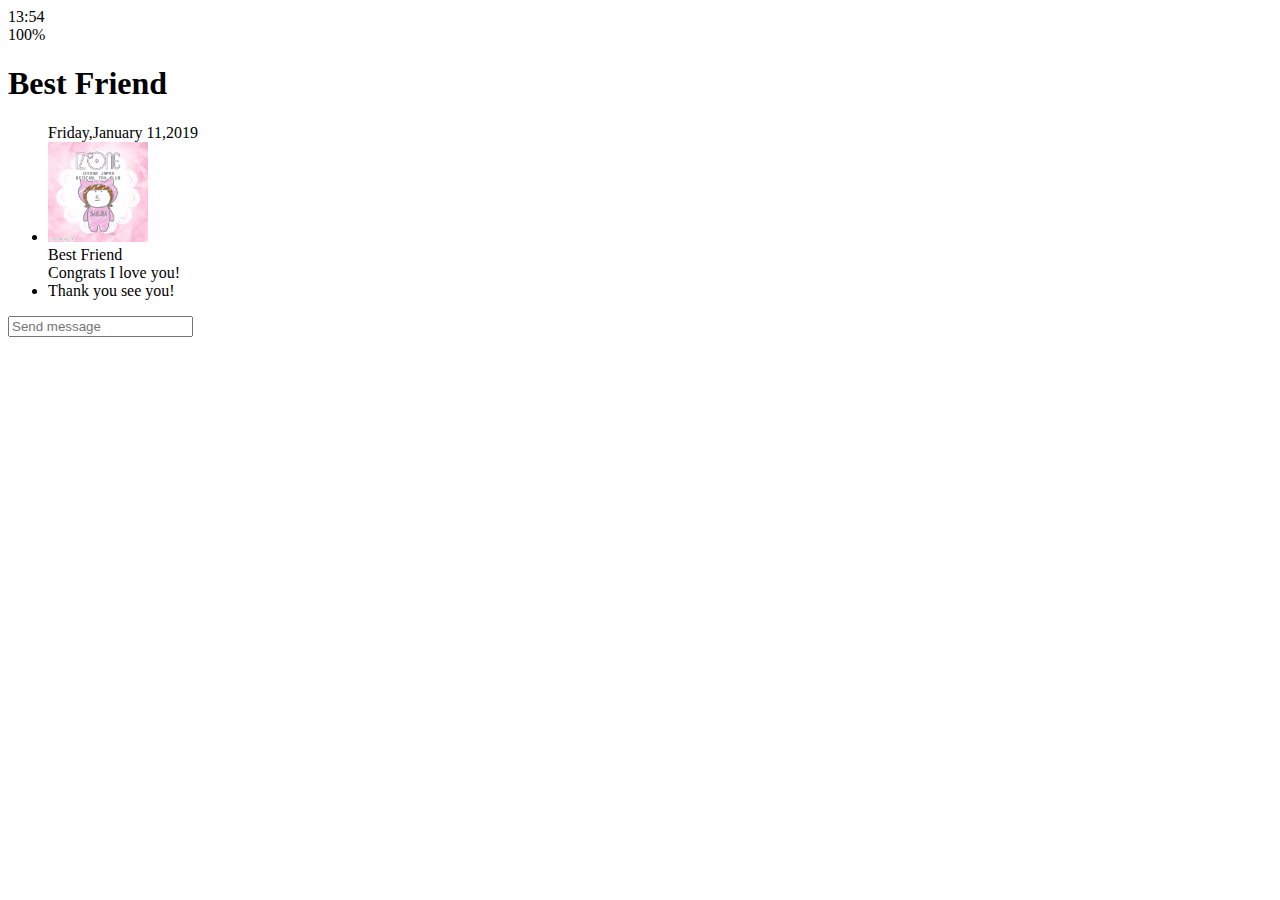
==== chat.html @ f96c87f8 "20200113" ====
<!DOCTYPE html>
<html lang="en">
  <head>
    <meta charset="UTF-8" />
    <meta name="viewport" content="width=device-width, initial-scale=1.0" />
    <meta http-equiv="X-UA-Compatible" content="ie=edge" />
    <title>Chat | Kakao Clone</title>
    <link
      rel="stylesheet"
      href="https://use.fontawesome.com/releases/v5.7.2/css/all.css"
      integrity="sha384-fnmOCqbTlWIlj8LyTjo7mOUStjsKC4pOpQbqyi7RrhN7udi9RwhKkMHpvLbHG9Sr"
      crossorigin="anonymous"
    />
  </head>
  <body>
    <div class="status-bar">
      <div class="status-bar__column">
        <span class="status-bar__clock">13:54</span>
      </div>
      <div class="status-bar__column">
        <i class="fas fa-clock"></i>
        <i class="fas fa-volume-mute"></i>
        <i class="fas fa-wifi"></i>
        <span class="status-bar__battery-level">100%</span>
        <i class="fas fa-battery-full"></i>
      </div>
    </div>
    <header class="header">
      <div class="header__header-column">
        <a href="index.html">
          <i class="fas fa-arrow-left fa-2x"></i>
        </a>
        <h1 class="header__title">Best Friend</h1>
      </div>
      <div class="header__header-column">
        <span class="heaer__icon">
          <i class="fas fa-search"></i>
        </span>
        <span class="heaer__icon">
          <i class="fas fa-bars"></i>
        </span>
      </div>
    </header>
    <main class="chat">
      <ul class="chat__messages">
        <span class="chat__timestamp">
          Friday,January 11,2019
        </span>
        <li class="incoming-message message">
          <img
            src="images/56.png"
            width="100"
            height="100"
            class="g-avatar message-avatar"
          />
          <div class="message-content">
            <span class="message__author">
              Best Friend
            </span>
            <div class="message__bubble">
              Congrats I love you!
            </div>
          </div>
          <span class="message__timestamp"></span>
        </li>
        <li class="incoming-message message">
          <span class="message__timestamp"></span>
          <div class="message-content">
            <div class="message__bubble">
              Thank you see you!
            </div>
          </div>
        </li>
      </ul>
    </main>
    <div class="chat__write">
      <div class="chat__write-column">
        <i class="far fa-plus-square"></i>
      </div>
      <div class="chat__write-column">
        <input
          type="text"
          placeholder="Send message"
          class="chat__write-input"
        />
      </div>
      <div class="chat__write-column">
        <span class="chat__write-icon">
          <i class="far fa-smile-wink"></i>
        </span>
        <span class="chat__write-icon">
          <i class="fas fa-microphone"></i>
        </span>
      </div>
    </div>
  </body>
</html>
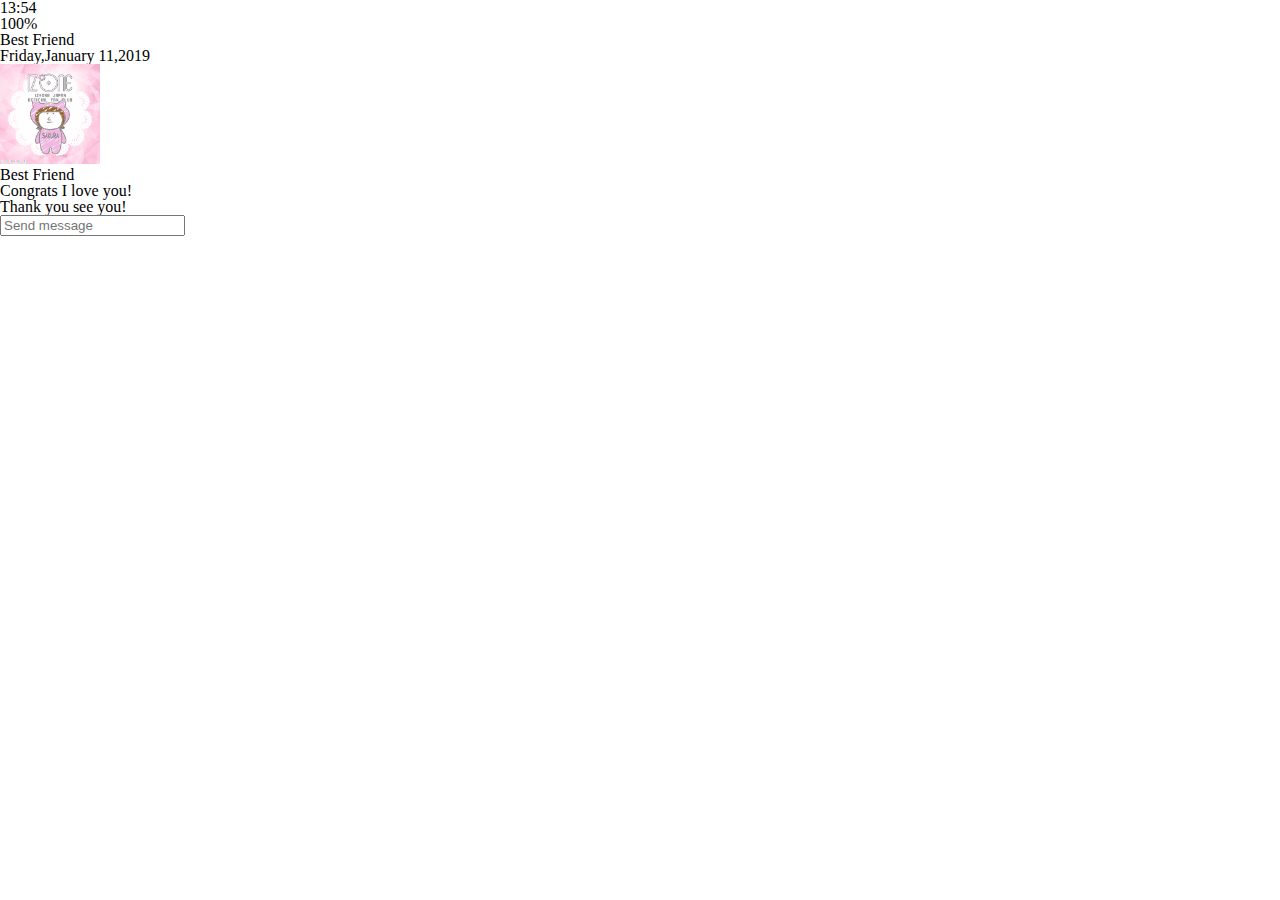
==== commit 954ffe26: "20200116" ====
--- a/chat.html
+++ b/chat.html
@@ -11,6 +11,7 @@
       integrity="sha384-fnmOCqbTlWIlj8LyTjo7mOUStjsKC4pOpQbqyi7RrhN7udi9RwhKkMHpvLbHG9Sr"
       crossorigin="anonymous"
     />
+    <link rel="stylesheet" href="css/styles.css" />
   </head>
   <body>
     <div class="status-bar">
--- a/css/styles.css
+++ b/css/styles.css
@@ -0,0 +1 @@
+@import "reset.css";
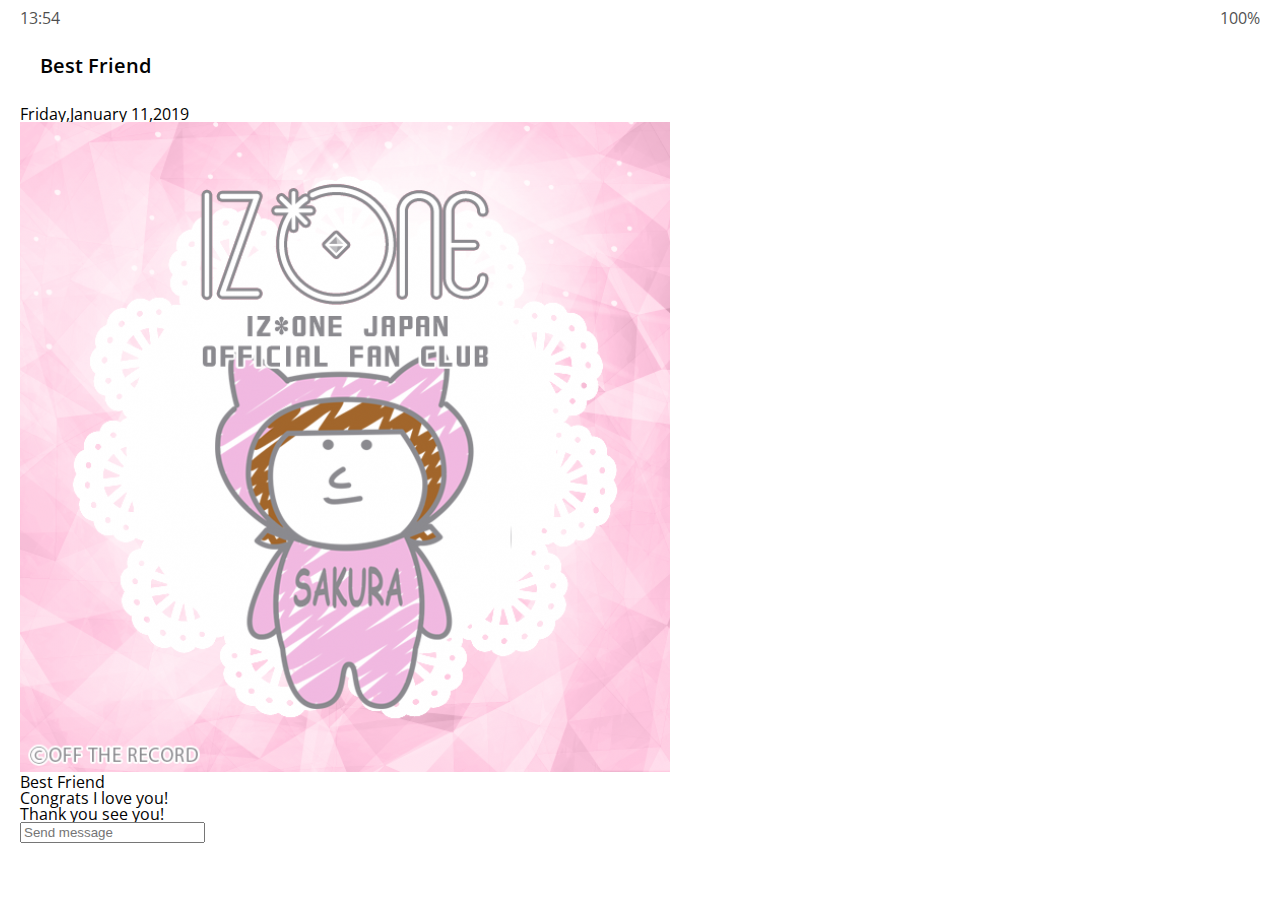
==== commit 65c56a3d: "20200120" ====
--- a/chat.html
+++ b/chat.html
@@ -28,16 +28,16 @@
     </div>
     <header class="header">
       <div class="header__header-column">
-        <a href="index.html">
-          <i class="fas fa-arrow-left fa-2x"></i>
+        <a href="index.html" class="header__back-btn">
+          <i class="fas fa-arrow-left"></i>
         </a>
         <h1 class="header__title">Best Friend</h1>
       </div>
       <div class="header__header-column">
-        <span class="heaer__icon">
+        <span class="header__icon">
           <i class="fas fa-search"></i>
         </span>
-        <span class="heaer__icon">
+        <span class="header__icon">
           <i class="fas fa-bars"></i>
         </span>
       </div>
@@ -48,12 +48,7 @@
           Friday,January 11,2019
         </span>
         <li class="incoming-message message">
-          <img
-            src="images/56.png"
-            width="100"
-            height="100"
-            class="g-avatar message-avatar"
-          />
+          <img src="images/56.png" class="g-avatar message-avatar" />
           <div class="message-content">
             <span class="message__author">
               Best Friend
--- a/css/styles.css
+++ b/css/styles.css
@@ -1 +1,26 @@
+@import url("https://fonts.googleapis.com/css?family=Open+Sans:400,600&display=swap");
 @import "reset.css";
+@import "status-bar.css";
+@import "header.css";
+@import "nav-bar.css";
+@import "friend.css";
+@import "friends.css";
+@import "find.css";
+@import "more.css";
+
+* {
+  box-sizing: border-box;
+}
+
+body {
+  background-color: white;
+  padding: 10px 20px;
+  color: #020202;
+  font-family: "Open Sans", -apple-system, BlinkMacSystemFont, "Segoe UI",
+    Roboto, Oxygen, Ubuntu, Cantarell, "Open Sans", "Helvetica Neue", sans-serif;
+}
+
+a {
+  color: inherit;
+  text-decoration: none;
+}
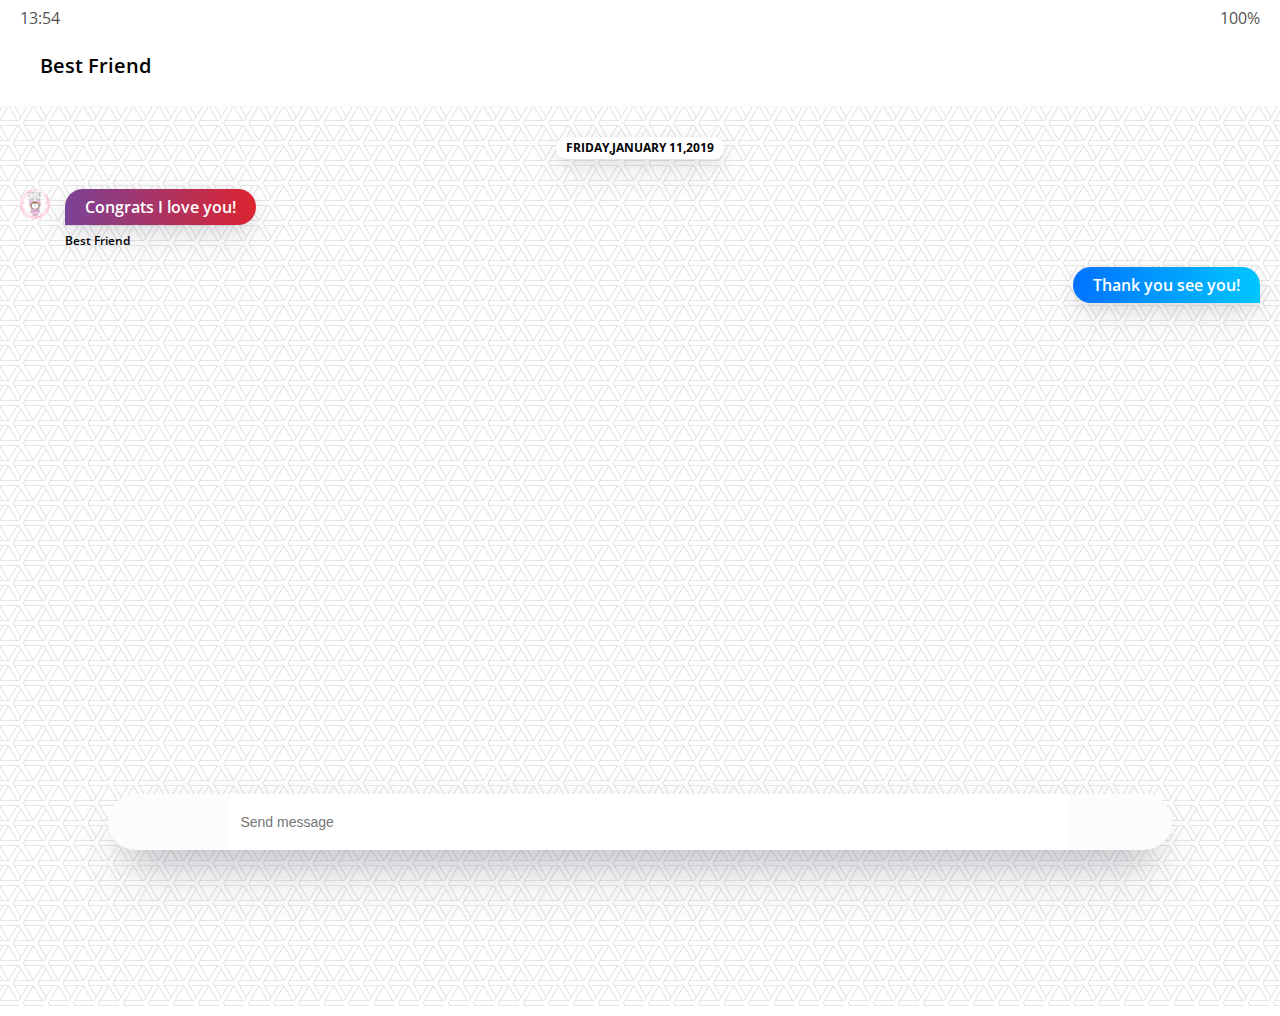
==== commit 74b79774: "20200217" ====
--- a/chat.html
+++ b/chat.html
@@ -13,7 +13,7 @@
     />
     <link rel="stylesheet" href="css/styles.css" />
   </head>
-  <body>
+  <body class="chats-body">
     <div class="status-bar">
       <div class="status-bar__column">
         <span class="status-bar__clock">13:54</span>
@@ -42,7 +42,7 @@
         </span>
       </div>
     </header>
-    <main class="chat">
+    <main class="chat-screen">
       <ul class="chat__messages">
         <span class="chat__timestamp">
           Friday,January 11,2019
@@ -50,21 +50,16 @@
         <li class="incoming-message message">
           <img src="images/56.png" class="g-avatar message-avatar" />
           <div class="message-content">
-            <span class="message__author">
-              Best Friend
-            </span>
-            <div class="message__bubble">
-              Congrats I love you!
-            </div>
+            <span class="message__bubble"> Congrats I love you! </span>
+            <span class="message__author">Best Friend</span>
           </div>
-          <span class="message__timestamp"></span>
         </li>
-        <li class="incoming-message message">
+        <li class="sent-message message">
           <span class="message__timestamp"></span>
           <div class="message-content">
-            <div class="message__bubble">
+            <span class="message__bubble">
               Thank you see you!
-            </div>
+            </span>
           </div>
         </li>
       </ul>
--- a/css/styles.css
+++ b/css/styles.css
@@ -1,4 +1,4 @@
-@import url("https://fonts.googleapis.com/css?family=Open+Sans:400,600&display=swap");
+@import url("https://fonts.googleapis.com/css?family=Open+Sans:300,400,600&display=swap");
 @import "reset.css";
 @import "status-bar.css";
 @import "header.css";
@@ -7,10 +7,8 @@
 @import "friends.css";
 @import "find.css";
 @import "more.css";
-
-* {
-  box-sizing: border-box;
-}
+@import "settings.css";
+@import "chat.css";
 
 body {
   background-color: white;
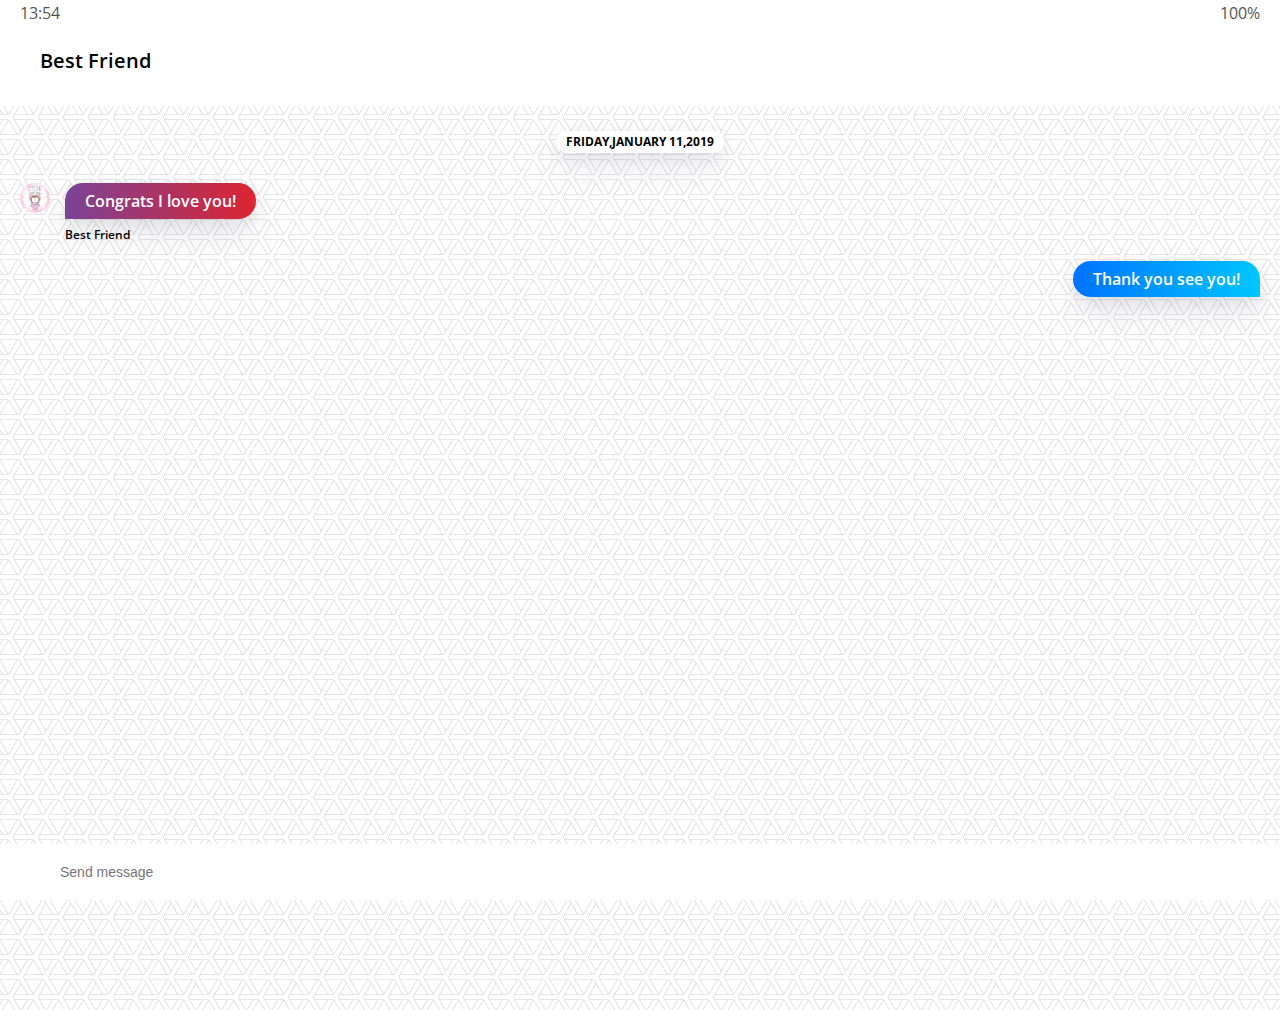
==== commit d400453d: "20200303" ====
--- a/chat.html
+++ b/chat.html
@@ -14,34 +14,37 @@
     <link rel="stylesheet" href="css/styles.css" />
   </head>
   <body class="chats-body">
-    <div class="status-bar">
-      <div class="status-bar__column">
-        <span class="status-bar__clock">13:54</span>
+    <div class="header-wrapper">
+      <div class="status-bar">
+        <div class="status-bar__column">
+          <span class="status-bar__clock">13:54</span>
+        </div>
+        <div class="status-bar__column">
+          <i class="fas fa-clock"></i>
+          <i class="fas fa-volume-mute"></i>
+          <i class="fas fa-wifi"></i>
+          <span class="status-bar__battery-level">100%</span>
+          <i class="fas fa-battery-full"></i>
+        </div>
       </div>
-      <div class="status-bar__column">
-        <i class="fas fa-clock"></i>
-        <i class="fas fa-volume-mute"></i>
-        <i class="fas fa-wifi"></i>
-        <span class="status-bar__battery-level">100%</span>
-        <i class="fas fa-battery-full"></i>
-      </div>
+      <header class="header">
+        <div class="header__header-column">
+          <a href="index.html" class="header__back-btn">
+            <i class="fas fa-arrow-left"></i>
+          </a>
+          <h1 class="header__title">Best Friend</h1>
+        </div>
+        <div class="header__header-column">
+          <span class="header__icon">
+            <i class="fas fa-search"></i>
+          </span>
+          <span class="header__icon">
+            <i class="fas fa-bars"></i>
+          </span>
+        </div>
+      </header>
     </div>
-    <header class="header">
-      <div class="header__header-column">
-        <a href="index.html" class="header__back-btn">
-          <i class="fas fa-arrow-left"></i>
-        </a>
-        <h1 class="header__title">Best Friend</h1>
-      </div>
-      <div class="header__header-column">
-        <span class="header__icon">
-          <i class="fas fa-search"></i>
-        </span>
-        <span class="header__icon">
-          <i class="fas fa-bars"></i>
-        </span>
-      </div>
-    </header>
+
     <main class="chat-screen">
       <ul class="chat__messages">
         <span class="chat__timestamp">
@@ -64,18 +67,17 @@
         </li>
       </ul>
     </main>
-    <div class="chat__write">
-      <div class="chat__write-column">
+    <div class="chat__write-container">
+      <input
+        class="chat__write"
+        type="text"
+        placeholder="Send message"
+        class="chat__write-input"
+      />
+      <div class="chat__icon-left chat__icon">
         <i class="far fa-plus-square"></i>
       </div>
-      <div class="chat__write-column">
-        <input
-          type="text"
-          placeholder="Send message"
-          class="chat__write-input"
-        />
-      </div>
-      <div class="chat__write-column">
+      <div class="chat__icon-right chat__icon">
         <span class="chat__write-icon">
           <i class="far fa-smile-wink"></i>
         </span>
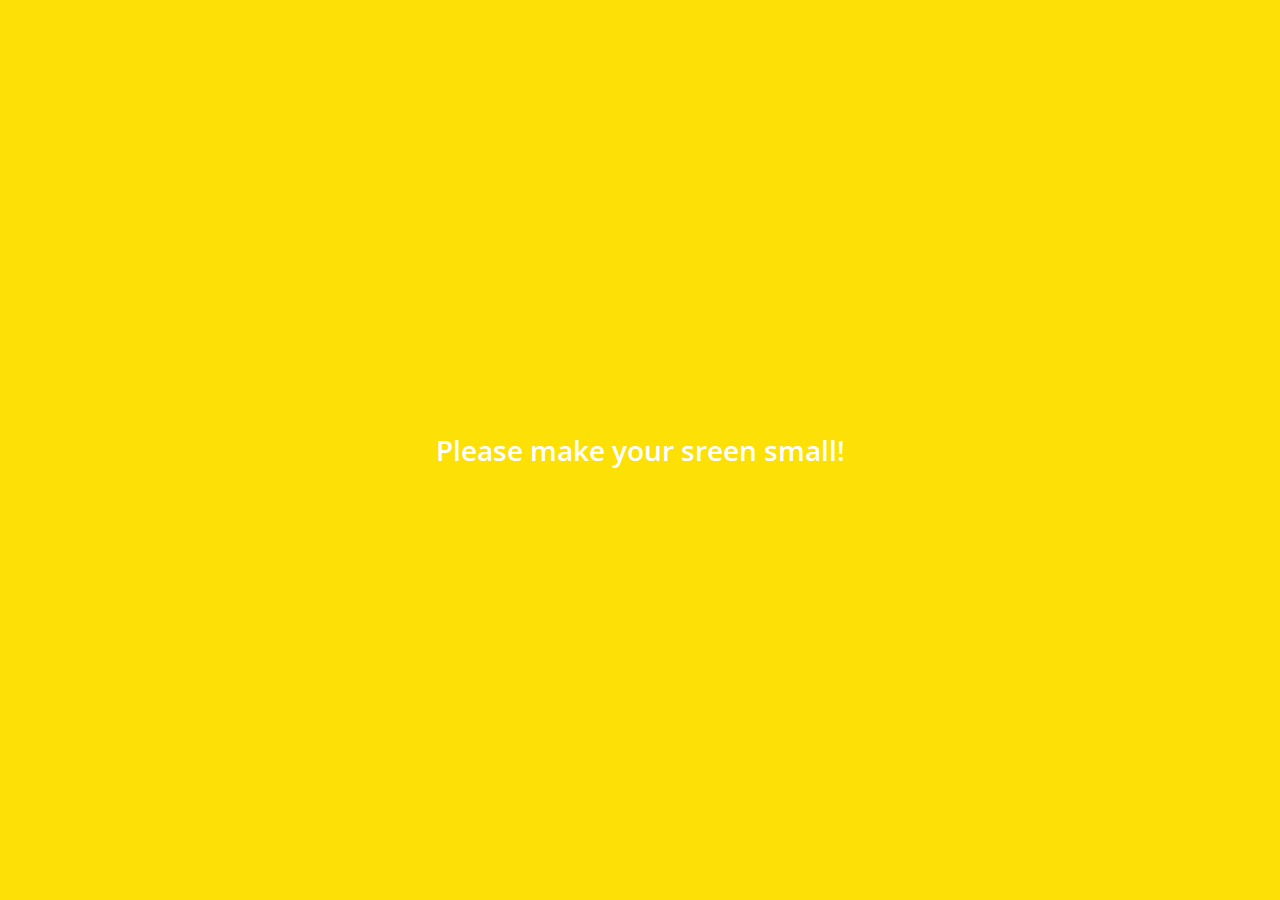
==== commit 484e634b: "20200304" ====
--- a/chat.html
+++ b/chat.html
@@ -86,5 +86,8 @@
         </span>
       </div>
     </div>
+    <div class="bigScreen">
+      <span class="bigScreen__text">Please make your sreen small!</span>
+    </div>
   </body>
 </html>
--- a/css/styles.css
+++ b/css/styles.css
@@ -9,6 +9,11 @@
 @import "more.css";
 @import "settings.css";
 @import "chat.css";
+@import "mobile.css";
+
+* {
+  box-sizing: border-box;
+}
 
 body {
   background-color: white;
@@ -22,3 +27,16 @@
   color: inherit;
   text-decoration: none;
 }
+
+@keyframes fadeIn {
+  from {
+    transform: translateY(20px);
+  }
+  to {
+    transform: none;
+  }
+}
+
+main {
+  animation: fadeIn 0.5s ease-in-out;
+}
